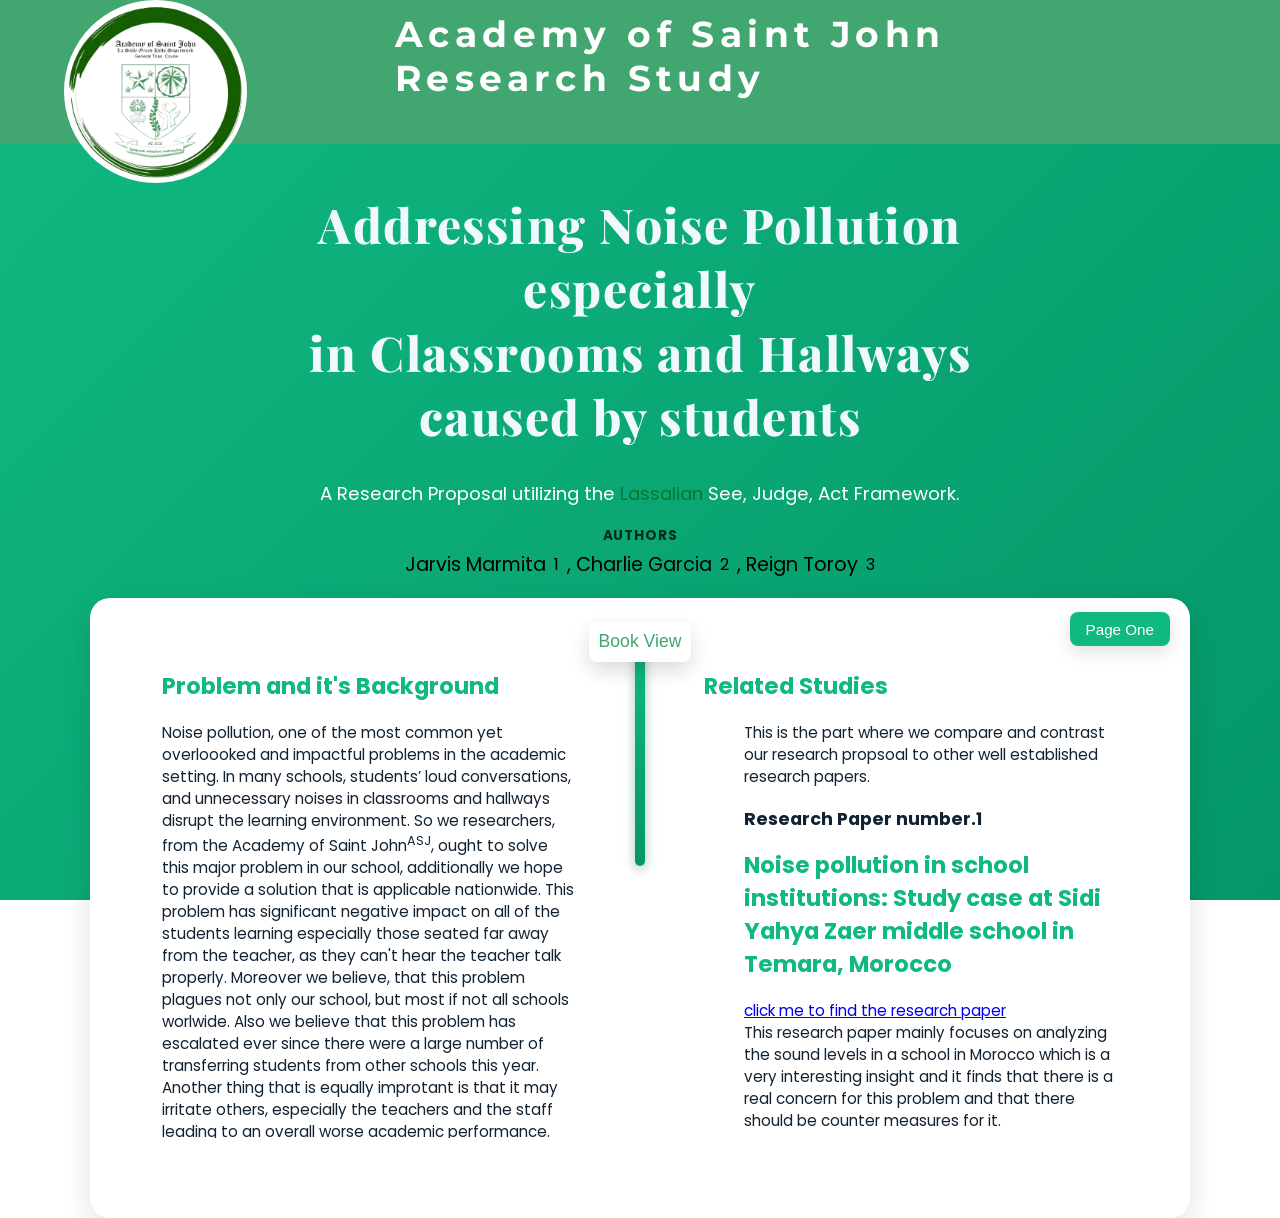
==== research.html @ 38c5494f "Add files via upload" ====
<!DOCTYPE html>
<html lang="en">
<head>
    <meta charset="UTF-8">
    <meta name="viewport" content="width=device-width, initial-scale=1.0">
    <title>research</title>
    <link rel="stylesheet" href="research.css"> <!-- Link to your CSS file -->
        <!-- MONTSERRAT FONT-->
        <link rel="preconnect" href="https://fonts.googleapis.com">
    <link rel="preconnect" href="https://fonts.gstatic.com" crossorigin>
    <link href="https://fonts.googleapis.com/css2?family=Montserrat:ital,wght@0,519;1,519&display=swap" rel="stylesheet">
        <!-- MONTSERRAT FONT-->
            <!--  POPPINS FONT -->
            <link rel="preconnect" href="https://fonts.googleapis.com">
        <link rel="preconnect" href="https://fonts.gstatic.com" crossorigin>
        <link href="https://fonts.googleapis.com/css2?family=Poppins:ital,wght@0,100;0,200;0,300;0,400;0,500;0,600;0,700;0,800;0,900;1,100;1,200;1,300;1,400;1,500;1,600;1,700;1,800;1,900&display=swap" rel="stylesheet">
            <!--  POPPINS FONT -->
                <!-- PLAY FAIR DISPLAY FONT -->
                <link rel="preconnect" href="https://fonts.googleapis.com">
            <link rel="preconnect" href="https://fonts.gstatic.com" crossorigin>
            <link href="https://fonts.googleapis.com/css2?family=Playfair+Display:ital,wght@0,400..900;1,400..900&display=swap" rel="stylesheet">
                <!-- PLAY FAIR DISPLAY FONT -->
</head>
<body>
    <div class="banner-color">
        <div class="logo-circle">
            <img src="ASJ-logo-removebg-preview.png" alt="ASJ logo" class="banner-logo">
        </div>
        <h1 class="banner-title">Academy of Saint John<br> Research Study</h1>
    </div>

    <h1 class="Research-name">
        Addressing Noise Pollution <br>
        especially <br>
        in Classrooms and Hallways <br>
        caused by students
    </h1>

    <p class="Research-info">
        A Research Proposal utilizing the
        <span class="Lassalian-word">Lassalian</span> See, Judge, Act Framework.
    </p>

    <p class="authors--first">
        <span class="authors--second">Authors</span>
        <span class="authors-names">Jarvis Marmita <sup>1</sup>, Charlie Garcia<sup>2</sup>, Reign Toroy<sup>3</sup></span>
    </p>

        <div class="square-border">
        <!-- primary book view button (keeps original) -->
        <button class="Book-view" type="button">Book View</button>

        <!-- Page toggle button: matches research.js (id="btnpage") and calls toggleDiv() -->
        <!-- Place this inside .square-border so it can be positioned with your existing CSS -->
        <button id="btnpage" class="page-toggle" type="button" onclick="toggleDiv()" aria-pressed="false">
            Page One
        </button>

        <!-- book viewer: two-page spread + custom center scrollbar -->
        <div class="book-pages" aria-label="Book viewer">
            <div class="inner-scroll" id="bookScroll">
                <!--Page One-->
                <div id="p1left" class="page-column left">
                    <article class="page">
                        <h2>Problem and it's Background</h2>
                        <p> Noise pollution, one of the most common yet overloooked and impactful problems in the academic setting. 
                            In many schools, students’ loud conversations, and unnecessary noises in classrooms and hallways disrupt the learning environment.
                            So we researchers, from the Academy of Saint John<sup>ASJ</sup>, ought to solve 
                            this major problem in our school, additionally we hope to provide a solution that is applicable nationwide. This problem has significant negative impact on all of the students 
                            learning especially those seated far away from the teacher, as they can't hear the teacher talk properly.
                            Moreover we believe, that this problem plagues not only our school, but most if not all schools worlwide.
                            Also we believe that this problem has escalated ever since there were a large number of transferring 
                            students from other schools this year. Another thing that is equally improtant is that it may irritate others, especially the teachers and the staff leading 
                            to an overall worse academic performance. Over a long period of time this may end in hearing loss for most, especially the teachers and the staff.
                            Lastly this problem may lead to numerous commucation problems in the classrooms and hallways due to the noise not letting proper communication be viable.
                            </p>
                        <h3>Negative Effects</h3>
                        <ol>
                            <li>Reduces students’ concentration and focus.</li>

                            <li>Causes stress and fatigue among teachers and learners.</li>
                            <li>Lowers overall academic performance and productivity.</li>
                            <li>May harm hearing health and emotional well-being over time.</li>
                        </ol>
                        <h3>Goal: </h3>
                        <p>
                        To promote a peaceful, productive, and focused learning environment that supports academic success and well-being.</p>
                    </article>
                </div>

                <div id="p1right" class="page-column right">
                    <article class="page">
                        <h2>Related Studies</h2>
                        <ol>
                            <p>This is the part where we compare and contrast our research propsoal to other well established research papers.
                            </p>
                            <h3>Research Paper number.1 </h3>
                            <h2> Noise pollution in school institutions: Study case at Sidi Yahya Zaer middle school in Temara, Morocco</h2>
                            <p> <a href="https://www.sciencedirect.com/science/article/pii/S2590291124000743"> click me to find the research paper</a><br>
                                This research paper mainly focuses on analyzing the sound levels in a school in Morocco which is a very interesting insight and it finds that there is a real concern for this problem and that there should be counter measures for it.
                            </p>
                            
                            <h3>Research Paper number.2 </h3>
                            <h2> An evaluation of primary school students' views about noise levels in school</h2>
                            <p> <a href="https://iejee.com/index.php/IEJEE/article/view/281?"> click me to find the research paper</a><br>
                                This research paper focuses more on what primary or elementary students think about the noise level in their class, with them testing
                                with one public school and one private school.After the study they found that most students think that the noise levels in their class is too high
                                especially withing break times.Lastly they also agreed that being the noise does negatively affect their academic performance
                            </p>
                            <h3>Overall Findings </h3>
                            <ol>
                                <li>Most studies agree that noise negatively affects learning.</li>
                                <li>There should be counter measures to the noise.</li>
                                <li> The main cause of the noise are the students.</li>
                            </ol>
                        </ol>
                    </article>
                </div>
                <!--Page Two-->
                <div id="p2left" class="page-column left">
                    <article class="page">
                        <h2>purpose of Resarch</h2>
                        <p>The purpose of our research proposal is to mitigate, or even fully eliminate the noise pollution caused by students
                            especially in calssrooms and hallways.Our group believes that this issue should not be ignored, as noise greatly affects
                            the quality of education and the overall learning environment.Therefore we have brought it to ourselves to do something about it.
                            Many students, even those in private schools receive subpar education due to the noise pollution caused by the students, and not much is being done.
                            And we believe that this solution can be applicable to all schools nationwide with proper maintenance.
                    </article>
                </div>
                <div id="p2right" class="page-column right">
                    <article class="page">
                        <h2>Proposed Methods and Solutions</h2>
                        <p>Method and Flow This research proposal will be using surveys to all students, teachers, staff, and other employees involved like the security guards or academic coordinators.</p>
                        <h2>Questions to be answered</h2>
                        <h3> 1. What data to gather?</h3>
                        <p>What the respondents think the causes of noise pollution are from students and what they think can be possbile solutions to it.</p>
                        <h3>2.How?</h3>
                        <p>We would hand out a survey for all students and employees of the school to answer</p>
                        <h3>3.How would we maintain proper research ethics?</h3>
                        <p>We would follow all of the research ethics in this research proposal by constantly checking if we have broken any</p>
                        <h3>4.How would you analyze the data?</h3>
                        <p>We will analyze the data by tallying up all of the surveys and counting what causes of noise pollution have been repeated and put them in a list from greatest to lowest putting priority first to the highest. </p>
                    </article>
                </div>
            </div>

            <!-- Custom centered scrollbar overlay -->
            <div class="scrollbar-track" id="scrollTrack" aria-hidden="true">
                <div class="scrollbar-thumb" id="scrollThumb" role="slider" aria-orientation="vertical" aria-valuemin="0" aria-valuemax="100"></div>
            </div>
        </div>
    </div>

    <script src="research.js"></script>
</body>
</html>
---- research.css ----
:root{
  --banner: #41A66F;
  --accent-start: #10b981;
  --accent-end: #059669;
  --thumb-min: 48px;
}
*{box-sizing:border-box}
html,body{height:100%}
body {
    margin: 0;
    font-family: 'Poppins', sans-serif;
    background: linear-gradient(135deg, var(--accent-start) 0%, var(--accent-end) 100%);
    background-attachment: fixed; /* keep gradient stable during scroll */
}

/*  <weight>: Use a value from 400 to 900
<uniquifier>: Use a unique and descriptive class name */
.montserrat-uniquifier {
  font-family: "Montserrat", sans-serif;
  font-optical-sizing: auto;
  font-weight: 519;
  font-style: normal;
} 

.poppins-regular {
  font-family: "Poppins", sans-serif;
  font-weight: 400;
  font-style: normal;
}
/*  <weight>: Use a value from 400 to 900
<uniquifier>: Use a unique and descriptive class name */

.playfair-display-uniquifier {
  font-family: "Playfair Display", serif;
  font-optical-sizing: auto;
  font-weight: 400;
  font-style: normal;
}

.banner-color {
    background-color:#41A66F;
    width: 100%;
    height: 9em;
    display: flex;
    gap: 20px;
    align-items: flex-start;
}

.logo-circle {
    width: 183px;
    height: 183px;
    background: white;
    border-radius: 50%;
    display: flex;
    align-items: center;
    justify-content: center;
    margin-left: 5%; /* Pushes logo to the right */
}

.banner-logo {
    height: 185px; /* Adjust as needed */
    width: 185px;
}

.banner-title {
    color: white;
    font-size: 2.5rem;
    font-family: Montserrat;
    font-size: 2.25em;
    letter-spacing: 0.15em;
    margin-left: 10%;
    margin-top: 0.9%;
}

.Research-name{
    display: flex;
    justify-content: center;
    align-items: center;
    color:aliceblue;
    font-size: 3em;
    font-weight: 800;
    font-family: "Playfair Display", serif;
    max-width: 56.25em; /* prevents overly long single lines */
    letter-spacing: 0.03em;
    margin-top: 3rem;/* space from top, centered horizontally */
    text-align: center; /* center each line */
    font-size: clamp(28x, 5vw, 64px); /* responsive size */    
}

.Research-info .Lassalian-word {
    color: #087830;
}
.Research-info{
    padding: 0 1rem;         /* side padding on small screens */
    text-align: center;
    font-family: "Poppins", sans-serif;
    font-size: clamp(0.95rem, 2.5vw, 1.15rem); /* fixed responsive size */
    color: #ffffff;          /* change as needed */
}

.authors--first{
    display: flex;
    flex-direction: column; /* stack label on top, names below */
    align-items: center;
    gap: 0.25rem;
    font-family: "Poppins", sans-serif;
    font-size: larger;
    margin-top: 1rem;
}

.authors--second{
    display: block;
    font-weight: 700;
    text-transform: uppercase;
    letter-spacing: 0.06em;
    font-size: 0.85rem;
    color: rgba(0,0,0,0.75);
}

.authors-names{
    display: inline-flex; /* keeps names on one horizontal line */
    gap: 0.5rem;           /* space between name items */
    align-items: center;
    white-space: nowrap;   /* prevents unwanted wrapping */
}

.my-button {
    display: block;              
    margin: 1.25rem auto;        
    padding: 0.75rem 1.25rem;
    font-family: "Poppins", sans-serif;
    font-size: 1rem;
    background-color: #fff;
    color: #41A66F;
    border: none;
    border-radius: 8px;
    cursor: pointer;
    box-shadow: 0 4px 10px rgba(0,0,0,0.25);
    font-size: x-large;

    /* enable smooth scaling on hover */
    transition: transform 180ms cubic-bezier(.2,.9,.3,1), box-shadow 180ms ease;
    transform-origin: center;
}

/* Hover only: enlarge button */
.my-button:hover,
.my-button:focus {
    transform: scale(1.12);
    box-shadow:  0.875em 1.75em rgba(0,0,0,0.28);
    outline: none;
}
    .square-border{
    position:relative;
    margin: auto;
    width: min(1100px, 94%);
    height: 38.75em; /* adjust to taste */
    background:#ffffff;
    border-radius:1.25em;
    box-shadow: 0 10px 30px rgba(0,0,0,0.12);
    transition: transform 180ms ease, box-shadow 180ms ease, background-color 180ms ease, color 180ms ease;
    overflow: hidden;
    padding-top: 4.5em; /* leave space for the centered button */
    transform-origin: center;
    padding: 1em;
}

.page-column{
    padding: 0.75rem 1rem;   /* reduced padding */
    flex: 1 1 48%;           /* slightly wider columns */
}

.page {
    font-size: 0.95rem;      /* adjust between 0.9 - 1.0 to taste */
    line-height: 1.45;
}
.Book-view {
    position: absolute;
    left: 50%;                      /* center horizontally relative to .square-border */
    top: 1.5rem;                   /* distance from the top edge of the box */
    transform: translateX(-50%);    /* keep it centered */
    z-index: 10;
    padding: 0.6rem 0.6rem;
    font-size: 1.1rem;
    border-radius: 8px;
    background: #fff;
    color: #41A66F;
    border: none;
    cursor: pointer;
    box-shadow: 0 8px 20px rgba(0,0,0,0.15);
    transition: transform 160ms ease, box-shadow 160ms ease;
}

/* keep it centered while hovering */
.Book-view:hover {
    transform: translateX(-50%) translateY(-4px) scale(1.03);
}

.book-pages{
    position: relative;
    height: calc(100% - 3rem); /* leave room for top padding/button */
    padding: 1rem 1rem;
    box-sizing: border-box;
}

/* the scrolling container (we hide native scrollbar and drive it with JS) */
.inner-scroll{
    height: 100%;
    overflow-y: auto; /* native scroll used but native scrollbar hidden */
    display: flex;
    gap: 3rem;
    padding: 1rem 0;
    scrollbar-width: none; /* firefox */
    -ms-overflow-style: none; /* IE 10+ */
}
.inner-scroll::-webkit-scrollbar { width: 0; height: 0; } /* hide webkit scrollbar */

/* two columns representing pages */
.page-column{
    flex: 1 1 45%;
    min-width: 320px;
    max-width: 50%;
    box-sizing: border-box;
    background: transparent;
    padding: 1.5rem 2.5rem;
}

/* style for a single page inside a column */
.page{
    background: transparent;
    color: #123;
}
.page h2{
    color: #10b981;
    margin-top: 0;
}

/* centered custom scrollbar track + thumb */
.scrollbar-track{
    position: absolute;
    top: 1.25rem;
    bottom: 1.25rem;
    left: 50%;
    transform: translateX(-50%);
    width: 18px;
    display: flex;
    align-items: flex-start;
    justify-content: center;
    pointer-events: none; /* allow clicks through track except on thumb */
    z-index: 30;
}

.scrollbar-thumb{
    pointer-events: auto; /* enable dragging */
    width: 10px;
    height: 90px; /* default thumb height */
    border-radius: 999px;
    background: linear-gradient(180deg, #10b981, #059669);
    box-shadow: 0 4px 12px rgba(6, 95, 70, 0.35);
    cursor: grab;
    transition: box-shadow 120ms ease, transform 120ms ease;
}

/* active/dragging state */
.scrollbar-thumb:active { cursor: grabbing; transform: scale(1.02); box-shadow: 0 8px 20px rgba(6,95,70,0.35); }

/* ensure Book-view button stays visible above track */
.Book-view { z-index: 40; }

/* small responsive tweak */
@media (max-width: 900px){
    .page-column{ max-width: 100%; flex-basis: 100%; }
    .book-pages{ padding: 1rem; }
    .scrollbar-track{ left: calc(100% - 18px); transform:none; } /* move to right on narrow screens */
}

.page-toggle{
    position: absolute;
    top: 14px;                 /* adjust vertical position */
    right: 1.25rem;            /* place at the right edge of the box; change to left/center if needed */
    z-index: 45;
    padding: 0.55rem 1rem;
    font-size: 0.95rem;
    border-radius: 8px;
    background: #10b981;       /* primary accent */
    color: #fff;
    border: none;
    cursor: pointer;
    box-shadow: 0 6px 18px rgba(0,0,0,0.12);
    transition: transform 160ms ease, box-shadow 160ms ease, background-color 120ms ease;
    display: inline-flex;
    align-items: center;
    gap: 0.4rem;
}

/* hover / active */
.page-toggle:hover{ transform: translateY(-3px) scale(1.02); }
.page-toggle:active{ transform: translateY(-1px) scale(.99); }

/* optional pressed state (update aria-pressed in JS if you want) */
.page-toggle[aria-pressed="true"]{
    background: #059669;
}
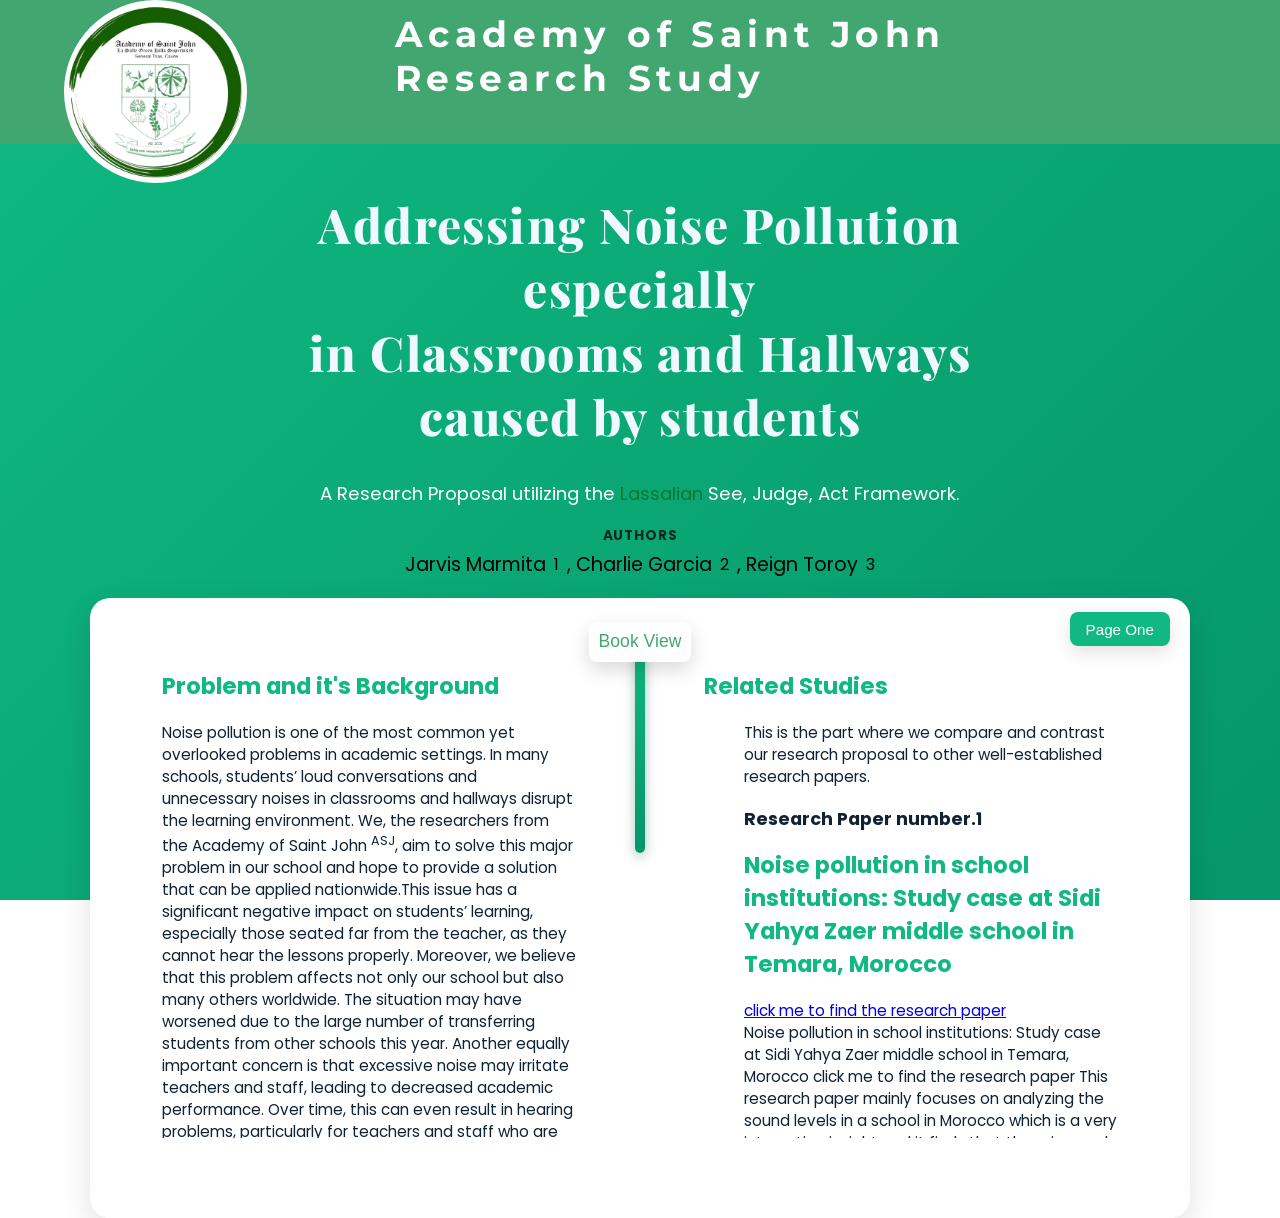
==== commit 35b6a4e1: "fixed the spelling and grammar" ====
--- a/research.html
+++ b/research.html
@@ -63,21 +63,20 @@
                 <div id="p1left" class="page-column left">
                     <article class="page">
                         <h2>Problem and it's Background</h2>
-                        <p> Noise pollution, one of the most common yet overloooked and impactful problems in the academic setting. 
-                            In many schools, students’ loud conversations, and unnecessary noises in classrooms and hallways disrupt the learning environment.
-                            So we researchers, from the Academy of Saint John<sup>ASJ</sup>, ought to solve 
-                            this major problem in our school, additionally we hope to provide a solution that is applicable nationwide. This problem has significant negative impact on all of the students 
-                            learning especially those seated far away from the teacher, as they can't hear the teacher talk properly.
-                            Moreover we believe, that this problem plagues not only our school, but most if not all schools worlwide.
-                            Also we believe that this problem has escalated ever since there were a large number of transferring 
-                            students from other schools this year. Another thing that is equally improtant is that it may irritate others, especially the teachers and the staff leading 
-                            to an overall worse academic performance. Over a long period of time this may end in hearing loss for most, especially the teachers and the staff.
-                            Lastly this problem may lead to numerous commucation problems in the classrooms and hallways due to the noise not letting proper communication be viable.
+                        <p> Noise pollution is one of the most common yet overlooked problems in academic settings. 
+                            In many schools, students’ loud conversations and unnecessary noises in classrooms and hallways disrupt the 
+                            learning environment. We, the researchers from the Academy of Saint John <sup>ASJ</sup>, aim to solve this major 
+                            problem in our school and hope to provide a solution that can be applied nationwide.This issue has a significant 
+                            negative impact on students’ learning, especially those seated far from the teacher, as they cannot hear the lessons 
+                            properly. Moreover, we believe that this problem affects not only our school but also many others worldwide. The 
+                            situation may have worsened due to the large number of transferring students from other schools this year. Another 
+                            equally important concern is that excessive noise may irritate teachers and staff, leading to decreased academic performance. 
+                            Over time, this can even result in hearing problems, particularly for teachers and staff who are exposed daily. Lastly, this 
+                            problem can cause communication difficulties in classrooms and hallways, making effective interaction challenging.
                             </p>
                         <h3>Negative Effects</h3>
                         <ol>
                             <li>Reduces students’ concentration and focus.</li>
-
                             <li>Causes stress and fatigue among teachers and learners.</li>
                             <li>Lowers overall academic performance and productivity.</li>
                             <li>May harm hearing health and emotional well-being over time.</li>
@@ -92,26 +91,31 @@
                     <article class="page">
                         <h2>Related Studies</h2>
                         <ol>
-                            <p>This is the part where we compare and contrast our research propsoal to other well established research papers.
+                            <p>This is the part where we compare and contrast our research proposal to other well-established research papers.
                             </p>
                             <h3>Research Paper number.1 </h3>
                             <h2> Noise pollution in school institutions: Study case at Sidi Yahya Zaer middle school in Temara, Morocco</h2>
                             <p> <a href="https://www.sciencedirect.com/science/article/pii/S2590291124000743"> click me to find the research paper</a><br>
-                                This research paper mainly focuses on analyzing the sound levels in a school in Morocco which is a very interesting insight and it finds that there is a real concern for this problem and that there should be counter measures for it.
+                                Noise pollution in school institutions: Study case at Sidi Yahya Zaer middle school in Temara, Morocco
+click me to find the research paper
+This research paper mainly focuses on analyzing the sound levels in a school in Morocco which is a very interesting insight and it finds that there is a real concern for this problem and that there should be countermeasures for it.
                             </p>
                             
                             <h3>Research Paper number.2 </h3>
                             <h2> An evaluation of primary school students' views about noise levels in school</h2>
                             <p> <a href="https://iejee.com/index.php/IEJEE/article/view/281?"> click me to find the research paper</a><br>
-                                This research paper focuses more on what primary or elementary students think about the noise level in their class, with them testing
-                                with one public school and one private school.After the study they found that most students think that the noise levels in their class is too high
-                                especially withing break times.Lastly they also agreed that being the noise does negatively affect their academic performance
+                                An evaluation of primary school students' views about noise levels in school
+                                This research paper focuses more on what primary or elementary students think 
+                                about the noise level in their class, with them testing with one public school 
+                                and one private school. After the study, they found that most students think that 
+                                the noise levels in their class are too high especially during break times. Lastly, 
+                                they also agreed that the noise does negatively affect their academic performance
                             </p>
                             <h3>Overall Findings </h3>
                             <ol>
                                 <li>Most studies agree that noise negatively affects learning.</li>
-                                <li>There should be counter measures to the noise.</li>
-                                <li> The main cause of the noise are the students.</li>
+                                <li>There should be countermeasures to the noise.</li>
+                                <li> The main cause of the noise is the students.</li>
                             </ol>
                         </ol>
                     </article>
@@ -119,27 +123,52 @@
                 <!--Page Two-->
                 <div id="p2left" class="page-column left">
                     <article class="page">
-                        <h2>purpose of Resarch</h2>
-                        <p>The purpose of our research proposal is to mitigate, or even fully eliminate the noise pollution caused by students
-                            especially in calssrooms and hallways.Our group believes that this issue should not be ignored, as noise greatly affects
-                            the quality of education and the overall learning environment.Therefore we have brought it to ourselves to do something about it.
-                            Many students, even those in private schools receive subpar education due to the noise pollution caused by the students, and not much is being done.
-                            And we believe that this solution can be applicable to all schools nationwide with proper maintenance.
+                            <h2>Purpose of Research</h2>
+                            <p>
+                            The purpose of our research proposal is to mitigate, or even fully eliminate, the noise pollution caused by students,
+                            especially in classrooms and hallways. Our group believes that this issue should not be ignored, as noise greatly affects
+                            the quality of education and the overall learning environment. Therefore, we have brought it upon ourselves to do something about it.
+                            Many students, even those in private schools, receive subpar education due to the noise pollution caused by the students, and not much is being done.
+                            We also believe that this solution can be applicable to all schools nationwide with proper maintenance.
+                            </p>
+
                     </article>
                 </div>
                 <div id="p2right" class="page-column right">
                     <article class="page">
                         <h2>Proposed Methods and Solutions</h2>
-                        <p>Method and Flow This research proposal will be using surveys to all students, teachers, staff, and other employees involved like the security guards or academic coordinators.</p>
-                        <h2>Questions to be answered</h2>
-                        <h3> 1. What data to gather?</h3>
-                        <p>What the respondents think the causes of noise pollution are from students and what they think can be possbile solutions to it.</p>
-                        <h3>2.How?</h3>
-                        <p>We would hand out a survey for all students and employees of the school to answer</p>
-                        <h3>3.How would we maintain proper research ethics?</h3>
-                        <p>We would follow all of the research ethics in this research proposal by constantly checking if we have broken any</p>
-                        <h3>4.How would you analyze the data?</h3>
-                        <p>We will analyze the data by tallying up all of the surveys and counting what causes of noise pollution have been repeated and put them in a list from greatest to lowest putting priority first to the highest. </p>
+                            <p>
+                            Method and Flow: This research proposal will use surveys for all students, teachers, staff, 
+                            and other employees involved, such as security guards or academic coordinators.
+                            </p>
+
+                            <h2>Questions to be Answered</h2>
+
+                            <h3>1. What data to gather?</h3>
+                            <p>
+                            What the respondents think the causes of noise pollution are 
+                            from students and what they think can be possible solutions to it.
+                            </p>
+
+                            <h3>2. How?</h3>
+                            <p>
+                            We would hand out a survey for all students and 
+                            employees of the school to answer.
+                            </p>
+
+                            <h3>3. How would we maintain proper research ethics?</h3>
+                            <p>
+                            We would follow all of the research ethics in this research 
+                            proposal by constantly checking if we have broken any.
+                            </p>
+
+                            <h3>4. How would you analyze the data?</h3>
+                            <p>
+                            We will analyze the data by tallying all of the surveys and counting 
+                            which causes of noise pollution have been repeated, then listing them 
+                            from greatest to lowest, giving priority to the highest.
+                            </p>
+
                     </article>
                 </div>
             </div>
@@ -153,4 +182,4 @@
 
     <script src="research.js"></script>
 </body>
-</html>+</html>
